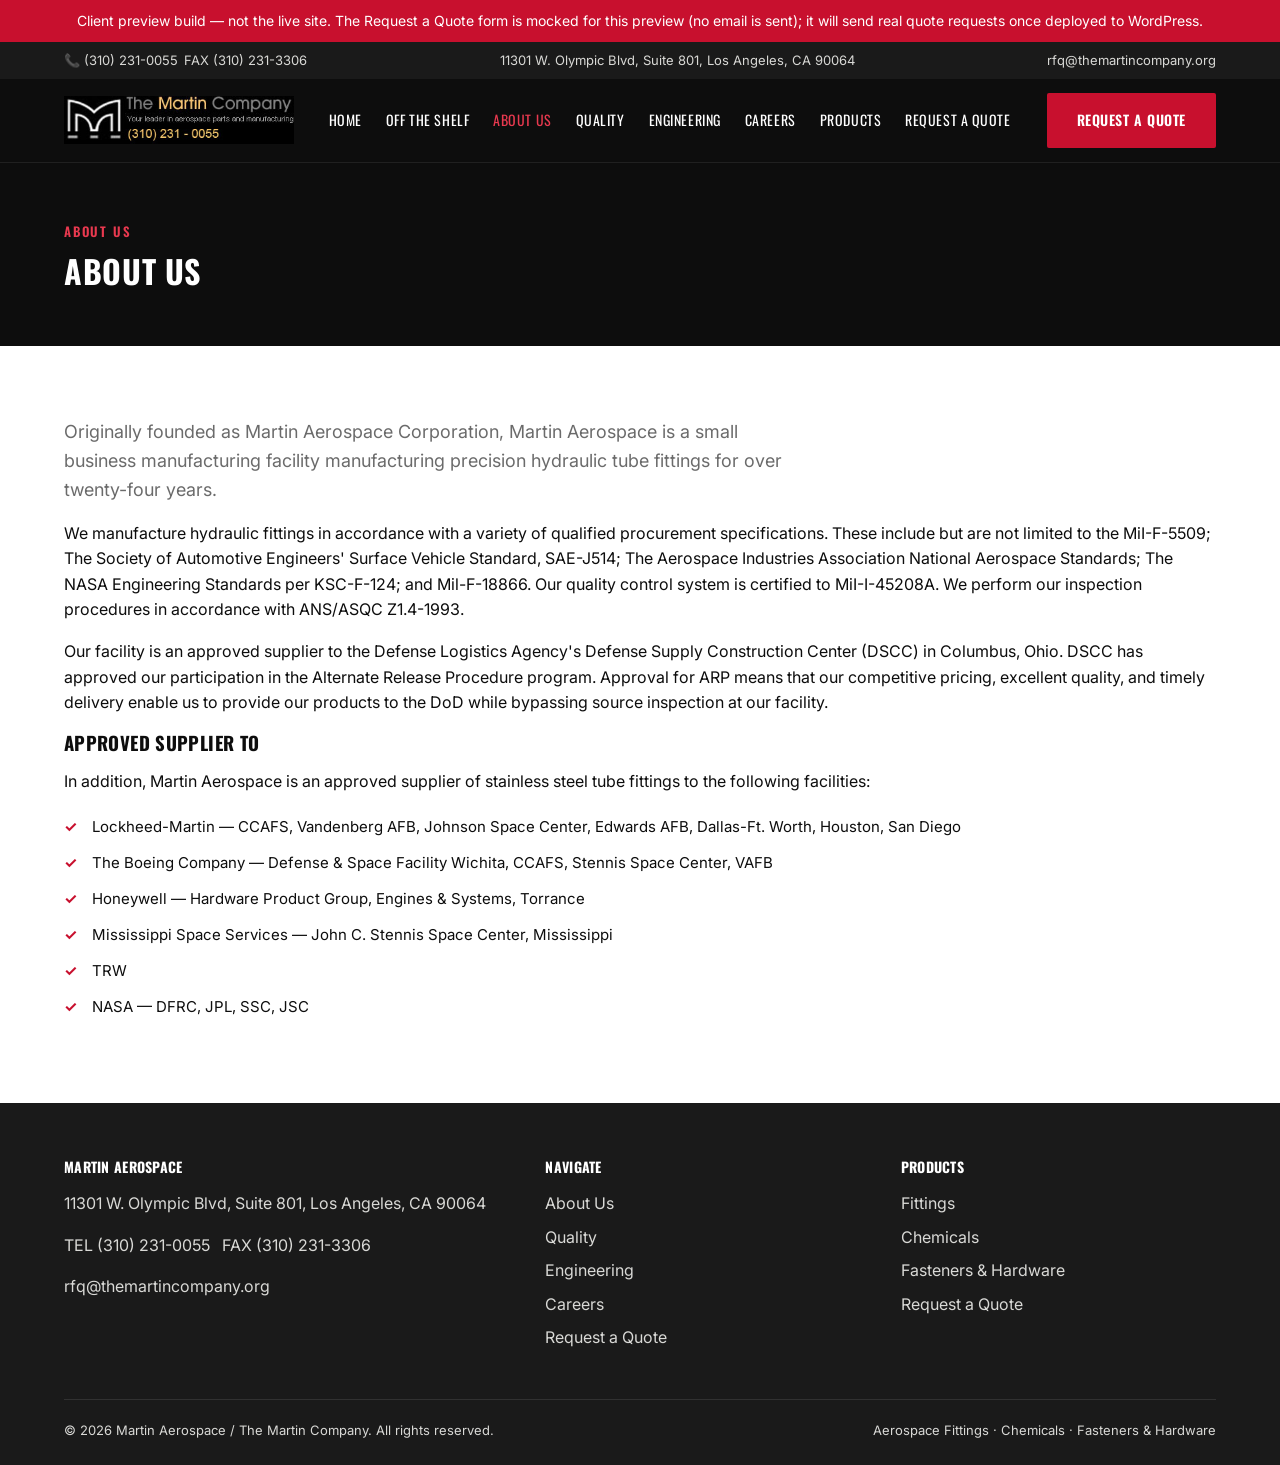
==== public/about-us/index.html @ 0a793f1f "Add static client-preview build for Vercel deployment" ====
<!DOCTYPE html>
<html lang="en-US">
<head>
<meta charset="UTF-8">
<meta name="viewport" content="width=device-width, initial-scale=1">
<title>About Us &#8211; Martin Aerospace</title>
<meta name='robots' content='max-image-preview:large' />
<link rel='dns-prefetch' href='//fonts.googleapis.com' />
<link rel="alternate" title="oEmbed (JSON)" type="application/json+oembed" href="/wp-json/oembed/1.0/embed?url=http%3A%2F%2Flocalhost%3A8000%2Fabout-us%2F" />
<link rel="alternate" title="oEmbed (XML)" type="text/xml+oembed" href="/wp-json/oembed/1.0/embed?url=http%3A%2F%2Flocalhost%3A8000%2Fabout-us%2F&#038;format=xml" />
<style id="wp-img-auto-sizes-contain-inline-css">
img:is([sizes=auto i],[sizes^="auto," i]){contain-intrinsic-size:3000px 1500px}
/*# sourceURL=wp-img-auto-sizes-contain-inline-css */
</style>
<style id="wp-emoji-styles-inline-css">

	img.wp-smiley, img.emoji {
		display: inline !important;
		border: none !important;
		box-shadow: none !important;
		height: 1em !important;
		width: 1em !important;
		margin: 0 0.07em !important;
		vertical-align: -0.1em !important;
		background: none !important;
		padding: 0 !important;
	}
/*# sourceURL=wp-emoji-styles-inline-css */
</style>
<style id="wp-block-library-inline-css">
:root{--wp-block-synced-color:#7a00df;--wp-block-synced-color--rgb:122,0,223;--wp-bound-block-color:var(--wp-block-synced-color);--wp-editor-canvas-background:#ddd;--wp-admin-theme-color:#007cba;--wp-admin-theme-color--rgb:0,124,186;--wp-admin-theme-color-darker-10:#006ba1;--wp-admin-theme-color-darker-10--rgb:0,107,160.5;--wp-admin-theme-color-darker-20:#005a87;--wp-admin-theme-color-darker-20--rgb:0,90,135;--wp-admin-border-width-focus:2px}@media (min-resolution:192dpi){:root{--wp-admin-border-width-focus:1.5px}}.wp-element-button{cursor:pointer}:root .has-very-light-gray-background-color{background-color:#eee}:root .has-very-dark-gray-background-color{background-color:#313131}:root .has-very-light-gray-color{color:#eee}:root .has-very-dark-gray-color{color:#313131}:root .has-vivid-green-cyan-to-vivid-cyan-blue-gradient-background{background:linear-gradient(135deg,#00d084,#0693e3)}:root .has-purple-crush-gradient-background{background:linear-gradient(135deg,#34e2e4,#4721fb 50%,#ab1dfe)}:root .has-hazy-dawn-gradient-background{background:linear-gradient(135deg,#faaca8,#dad0ec)}:root .has-subdued-olive-gradient-background{background:linear-gradient(135deg,#fafae1,#67a671)}:root .has-atomic-cream-gradient-background{background:linear-gradient(135deg,#fdd79a,#004a59)}:root .has-nightshade-gradient-background{background:linear-gradient(135deg,#330968,#31cdcf)}:root .has-midnight-gradient-background{background:linear-gradient(135deg,#020381,#2874fc)}:root{--wp--preset--font-size--normal:16px;--wp--preset--font-size--huge:42px}.has-regular-font-size{font-size:1em}.has-larger-font-size{font-size:2.625em}.has-normal-font-size{font-size:var(--wp--preset--font-size--normal)}.has-huge-font-size{font-size:var(--wp--preset--font-size--huge)}:root .has-text-align-center{text-align:center}:root .has-text-align-left{text-align:left}:root .has-text-align-right{text-align:right}.has-fit-text{white-space:nowrap!important}#end-resizable-editor-section{display:none}.aligncenter{clear:both}.items-justified-left{justify-content:flex-start}.items-justified-center{justify-content:center}.items-justified-right{justify-content:flex-end}.items-justified-space-between{justify-content:space-between}.screen-reader-text{word-wrap:normal!important;border:0;clip-path:inset(50%);height:1px;margin:-1px;overflow:hidden;padding:0;position:absolute;width:1px;word-break:normal!important}.screen-reader-text:focus{background-color:#ddd;clip-path:none;color:#444;display:block;font-size:1em;height:auto;left:5px;line-height:normal;padding:15px 23px 14px;text-decoration:none;top:5px;width:auto;z-index:100000}html :where(.has-border-color){border-style:solid}html :where([style^=border-color],[style*=";border-color"],[style*="; border-color"]){border-style:solid}html :where([style^=border-top-color],[style*=";border-top-color"],[style*="; border-top-color"]){border-top-style:solid}html :where([style^=border-right-color],[style*=";border-right-color"],[style*="; border-right-color"]){border-right-style:solid}html :where([style^=border-bottom-color],[style*=";border-bottom-color"],[style*="; border-bottom-color"]){border-bottom-style:solid}html :where([style^=border-left-color],[style*=";border-left-color"],[style*="; border-left-color"]){border-left-style:solid}html :where([style^=border-width],[style*=";border-width"],[style*="; border-width"]){border-style:solid}html :where([style^=border-top-width],[style*=";border-top-width"],[style*="; border-top-width"]){border-top-style:solid}html :where([style^=border-right-width],[style*=";border-right-width"],[style*="; border-right-width"]){border-right-style:solid}html :where([style^=border-bottom-width],[style*=";border-bottom-width"],[style*="; border-bottom-width"]){border-bottom-style:solid}html :where([style^=border-left-width],[style*=";border-left-width"],[style*="; border-left-width"]){border-left-style:solid}html :where(img[class*=wp-image-]){height:auto;max-width:100%}:where(figure){margin:0 0 1em}html :where(.is-position-sticky){--wp-admin--admin-bar--position-offset:var(--wp-admin--admin-bar--height,0px)}@media screen and (max-width:600px){html :where(.is-position-sticky){--wp-admin--admin-bar--position-offset:0px}}

/*# sourceURL=/wp-includes/css/dist/block-library/common.min.css */
</style>
<style id="classic-theme-styles-inline-css">
/*! This file is auto-generated */
.wp-block-button__link{color:#fff;background-color:#32373c;border-radius:9999px;box-shadow:none;text-decoration:none;padding:calc(.667em + 2px) calc(1.333em + 2px);font-size:1.125em}.wp-block-file__button{background:#32373c;color:#fff;text-decoration:none}
/*# sourceURL=/wp-includes/css/classic-themes.min.css */
</style>

<style id="global-styles-inline-css">
:root{--wp--preset--aspect-ratio--square: 1;--wp--preset--aspect-ratio--4-3: 4/3;--wp--preset--aspect-ratio--3-4: 3/4;--wp--preset--aspect-ratio--3-2: 3/2;--wp--preset--aspect-ratio--2-3: 2/3;--wp--preset--aspect-ratio--16-9: 16/9;--wp--preset--aspect-ratio--9-16: 9/16;--wp--preset--color--black: #000000;--wp--preset--color--cyan-bluish-gray: #abb8c3;--wp--preset--color--white: #ffffff;--wp--preset--color--pale-pink: #f78da7;--wp--preset--color--vivid-red: #cf2e2e;--wp--preset--color--luminous-vivid-orange: #ff6900;--wp--preset--color--luminous-vivid-amber: #fcb900;--wp--preset--color--light-green-cyan: #7bdcb5;--wp--preset--color--vivid-green-cyan: #00d084;--wp--preset--color--pale-cyan-blue: #8ed1fc;--wp--preset--color--vivid-cyan-blue: #0693e3;--wp--preset--color--vivid-purple: #9b51e0;--wp--preset--gradient--vivid-cyan-blue-to-vivid-purple: linear-gradient(135deg,rgb(6,147,227) 0%,rgb(155,81,224) 100%);--wp--preset--gradient--light-green-cyan-to-vivid-green-cyan: linear-gradient(135deg,rgb(122,220,180) 0%,rgb(0,208,130) 100%);--wp--preset--gradient--luminous-vivid-amber-to-luminous-vivid-orange: linear-gradient(135deg,rgb(252,185,0) 0%,rgb(255,105,0) 100%);--wp--preset--gradient--luminous-vivid-orange-to-vivid-red: linear-gradient(135deg,rgb(255,105,0) 0%,rgb(207,46,46) 100%);--wp--preset--gradient--very-light-gray-to-cyan-bluish-gray: linear-gradient(135deg,rgb(238,238,238) 0%,rgb(169,184,195) 100%);--wp--preset--gradient--cool-to-warm-spectrum: linear-gradient(135deg,rgb(74,234,220) 0%,rgb(151,120,209) 20%,rgb(207,42,186) 40%,rgb(238,44,130) 60%,rgb(251,105,98) 80%,rgb(254,248,76) 100%);--wp--preset--gradient--blush-light-purple: linear-gradient(135deg,rgb(255,206,236) 0%,rgb(152,150,240) 100%);--wp--preset--gradient--blush-bordeaux: linear-gradient(135deg,rgb(254,205,165) 0%,rgb(254,45,45) 50%,rgb(107,0,62) 100%);--wp--preset--gradient--luminous-dusk: linear-gradient(135deg,rgb(255,203,112) 0%,rgb(199,81,192) 50%,rgb(65,88,208) 100%);--wp--preset--gradient--pale-ocean: linear-gradient(135deg,rgb(255,245,203) 0%,rgb(182,227,212) 50%,rgb(51,167,181) 100%);--wp--preset--gradient--electric-grass: linear-gradient(135deg,rgb(202,248,128) 0%,rgb(113,206,126) 100%);--wp--preset--gradient--midnight: linear-gradient(135deg,rgb(2,3,129) 0%,rgb(40,116,252) 100%);--wp--preset--font-size--small: 13px;--wp--preset--font-size--medium: 20px;--wp--preset--font-size--large: 36px;--wp--preset--font-size--x-large: 42px;--wp--preset--spacing--20: 0.44rem;--wp--preset--spacing--30: 0.67rem;--wp--preset--spacing--40: 1rem;--wp--preset--spacing--50: 1.5rem;--wp--preset--spacing--60: 2.25rem;--wp--preset--spacing--70: 3.38rem;--wp--preset--spacing--80: 5.06rem;--wp--preset--shadow--natural: 6px 6px 9px rgba(0, 0, 0, 0.2);--wp--preset--shadow--deep: 12px 12px 50px rgba(0, 0, 0, 0.4);--wp--preset--shadow--sharp: 6px 6px 0px rgba(0, 0, 0, 0.2);--wp--preset--shadow--outlined: 6px 6px 0px -3px rgb(255, 255, 255), 6px 6px rgb(0, 0, 0);--wp--preset--shadow--crisp: 6px 6px 0px rgb(0, 0, 0);}.wp-block-button{--wp--preset--dimension--25: 25%;--wp--preset--dimension--50: 50%;--wp--preset--dimension--75: 75%;--wp--preset--dimension--100: 100%;}:where(body) { margin: 0; }:where(.is-layout-flex){gap: 0.5em;}:where(.is-layout-grid){gap: 0.5em;}body .is-layout-flex{display: flex;}.is-layout-flex{flex-wrap: wrap;align-items: center;}.is-layout-flex > :is(*, div){margin: 0;}body .is-layout-grid{display: grid;}.is-layout-grid > :is(*, div){margin: 0;}body{padding-top: 0px;padding-right: 0px;padding-bottom: 0px;padding-left: 0px;}:root :where(.wp-element-button, .wp-block-button__link){background-color: #32373c;border-width: 0;color: #fff;font-family: inherit;font-size: inherit;font-style: inherit;font-weight: inherit;letter-spacing: inherit;line-height: inherit;padding-top: calc(0.667em + 2px);padding-right: calc(1.333em + 2px);padding-bottom: calc(0.667em + 2px);padding-left: calc(1.333em + 2px);text-decoration: none;text-transform: inherit;}.has-black-color{color: var(--wp--preset--color--black) !important;}.has-cyan-bluish-gray-color{color: var(--wp--preset--color--cyan-bluish-gray) !important;}.has-white-color{color: var(--wp--preset--color--white) !important;}.has-pale-pink-color{color: var(--wp--preset--color--pale-pink) !important;}.has-vivid-red-color{color: var(--wp--preset--color--vivid-red) !important;}.has-luminous-vivid-orange-color{color: var(--wp--preset--color--luminous-vivid-orange) !important;}.has-luminous-vivid-amber-color{color: var(--wp--preset--color--luminous-vivid-amber) !important;}.has-light-green-cyan-color{color: var(--wp--preset--color--light-green-cyan) !important;}.has-vivid-green-cyan-color{color: var(--wp--preset--color--vivid-green-cyan) !important;}.has-pale-cyan-blue-color{color: var(--wp--preset--color--pale-cyan-blue) !important;}.has-vivid-cyan-blue-color{color: var(--wp--preset--color--vivid-cyan-blue) !important;}.has-vivid-purple-color{color: var(--wp--preset--color--vivid-purple) !important;}.has-black-background-color{background-color: var(--wp--preset--color--black) !important;}.has-cyan-bluish-gray-background-color{background-color: var(--wp--preset--color--cyan-bluish-gray) !important;}.has-white-background-color{background-color: var(--wp--preset--color--white) !important;}.has-pale-pink-background-color{background-color: var(--wp--preset--color--pale-pink) !important;}.has-vivid-red-background-color{background-color: var(--wp--preset--color--vivid-red) !important;}.has-luminous-vivid-orange-background-color{background-color: var(--wp--preset--color--luminous-vivid-orange) !important;}.has-luminous-vivid-amber-background-color{background-color: var(--wp--preset--color--luminous-vivid-amber) !important;}.has-light-green-cyan-background-color{background-color: var(--wp--preset--color--light-green-cyan) !important;}.has-vivid-green-cyan-background-color{background-color: var(--wp--preset--color--vivid-green-cyan) !important;}.has-pale-cyan-blue-background-color{background-color: var(--wp--preset--color--pale-cyan-blue) !important;}.has-vivid-cyan-blue-background-color{background-color: var(--wp--preset--color--vivid-cyan-blue) !important;}.has-vivid-purple-background-color{background-color: var(--wp--preset--color--vivid-purple) !important;}.has-black-border-color{border-color: var(--wp--preset--color--black) !important;}.has-cyan-bluish-gray-border-color{border-color: var(--wp--preset--color--cyan-bluish-gray) !important;}.has-white-border-color{border-color: var(--wp--preset--color--white) !important;}.has-pale-pink-border-color{border-color: var(--wp--preset--color--pale-pink) !important;}.has-vivid-red-border-color{border-color: var(--wp--preset--color--vivid-red) !important;}.has-luminous-vivid-orange-border-color{border-color: var(--wp--preset--color--luminous-vivid-orange) !important;}.has-luminous-vivid-amber-border-color{border-color: var(--wp--preset--color--luminous-vivid-amber) !important;}.has-light-green-cyan-border-color{border-color: var(--wp--preset--color--light-green-cyan) !important;}.has-vivid-green-cyan-border-color{border-color: var(--wp--preset--color--vivid-green-cyan) !important;}.has-pale-cyan-blue-border-color{border-color: var(--wp--preset--color--pale-cyan-blue) !important;}.has-vivid-cyan-blue-border-color{border-color: var(--wp--preset--color--vivid-cyan-blue) !important;}.has-vivid-purple-border-color{border-color: var(--wp--preset--color--vivid-purple) !important;}.has-vivid-cyan-blue-to-vivid-purple-gradient-background{background: var(--wp--preset--gradient--vivid-cyan-blue-to-vivid-purple) !important;}.has-light-green-cyan-to-vivid-green-cyan-gradient-background{background: var(--wp--preset--gradient--light-green-cyan-to-vivid-green-cyan) !important;}.has-luminous-vivid-amber-to-luminous-vivid-orange-gradient-background{background: var(--wp--preset--gradient--luminous-vivid-amber-to-luminous-vivid-orange) !important;}.has-luminous-vivid-orange-to-vivid-red-gradient-background{background: var(--wp--preset--gradient--luminous-vivid-orange-to-vivid-red) !important;}.has-very-light-gray-to-cyan-bluish-gray-gradient-background{background: var(--wp--preset--gradient--very-light-gray-to-cyan-bluish-gray) !important;}.has-cool-to-warm-spectrum-gradient-background{background: var(--wp--preset--gradient--cool-to-warm-spectrum) !important;}.has-blush-light-purple-gradient-background{background: var(--wp--preset--gradient--blush-light-purple) !important;}.has-blush-bordeaux-gradient-background{background: var(--wp--preset--gradient--blush-bordeaux) !important;}.has-luminous-dusk-gradient-background{background: var(--wp--preset--gradient--luminous-dusk) !important;}.has-pale-ocean-gradient-background{background: var(--wp--preset--gradient--pale-ocean) !important;}.has-electric-grass-gradient-background{background: var(--wp--preset--gradient--electric-grass) !important;}.has-midnight-gradient-background{background: var(--wp--preset--gradient--midnight) !important;}.has-small-font-size{font-size: var(--wp--preset--font-size--small) !important;}.has-medium-font-size{font-size: var(--wp--preset--font-size--medium) !important;}.has-large-font-size{font-size: var(--wp--preset--font-size--large) !important;}.has-x-large-font-size{font-size: var(--wp--preset--font-size--x-large) !important;}
/*# sourceURL=global-styles-inline-css */
</style>

<link rel='stylesheet' id='martin-google-fonts-css' href='https://fonts.googleapis.com/css2?family=Oswald:wght@400;500;600;700&#038;family=Inter:wght@400;500;600;700&#038;display=swap' media='all' />
<link rel='stylesheet' id='martin-style-css' href='/wp-content/themes/martin-aerospace/style.css?ver=1.0.0' media='all' />
<link rel="https://api.w.org/" href="/wp-json/" /><link rel="alternate" title="JSON" type="application/json" href="/wp-json/wp/v2/pages/6" /><link rel="EditURI" type="application/rsd+xml" title="RSD" href="/xmlrpc.php?rsd" />
<meta name="generator" content="WordPress 7.1.4" />
<link rel="canonical" href="/about-us/" />
<link rel='shortlink' href='/?p=6' />
</head>
<body class="wp-singular page-template-default page page-id-6 wp-theme-martin-aerospace">
<div style="background:#C8102E;color:#fff;text-align:center;padding:10px 16px;font-family:Inter,sans-serif;font-size:14px;position:relative;z-index:1000;">
  Client preview build &mdash; not the live site. The Request a Quote form is mocked for this preview (no email is sent); it will send real quote requests once deployed to WordPress.
</div>


<div class="utility-bar">
	<div class="container">
		<div class="utility-bar__item">
			<span>📞 <a href="tel:3102310055">(310) 231-0055</a></span>
			<span>FAX (310) 231-3306</span>
		</div>
		<div class="utility-bar__item">
			<span>11301 W. Olympic Blvd, Suite 801, Los Angeles, CA 90064</span>
		</div>
		<div class="utility-bar__item">
			<a href="mailto:rfq@themartincompany.org">rfq@themartincompany.org</a>
		</div>
	</div>
</div>

<header class="site-header">
	<div class="container">
		<a class="site-logo" href="/">
							<img src="/wp-content/themes/martin-aerospace/assets/images/logo.jpg" alt="Martin Aerospace">
					</a>

		<button class="nav-toggle" id="martin-nav-toggle" aria-expanded="false" aria-controls="martin-primary-nav">Menu</button>

		<nav class="primary-nav" id="martin-primary-nav">
			<ul id="menu-primary-menu" class=""><li id="menu-item-14" class="menu-item menu-item-type-post_type menu-item-object-page menu-item-home menu-item-14"><a href="/">Home</a></li>
<li id="menu-item-15" class="menu-item menu-item-type-post_type menu-item-object-page menu-item-15"><a href="/off-the-shelf/">Off the Shelf</a></li>
<li id="menu-item-16" class="menu-item menu-item-type-post_type menu-item-object-page current-menu-item page_item page-item-6 current_page_item menu-item-16"><a href="/about-us/" aria-current="page">About Us</a></li>
<li id="menu-item-17" class="menu-item menu-item-type-post_type menu-item-object-page menu-item-17"><a href="/quality/">Quality</a></li>
<li id="menu-item-18" class="menu-item menu-item-type-post_type menu-item-object-page menu-item-18"><a href="/engineering/">Engineering</a></li>
<li id="menu-item-19" class="menu-item menu-item-type-post_type menu-item-object-page menu-item-19"><a href="/careers/">Careers</a></li>
<li id="menu-item-20" class="menu-item menu-item-type-custom menu-item-object-custom menu-item-has-children menu-item-20"><a href="#">Products</a>
<ul class="sub-menu">
	<li id="menu-item-21" class="menu-item menu-item-type-post_type menu-item-object-page menu-item-21"><a href="/fittings/">Fittings</a></li>
	<li id="menu-item-22" class="menu-item menu-item-type-post_type menu-item-object-page menu-item-22"><a href="/chemicals/">Chemicals</a></li>
	<li id="menu-item-23" class="menu-item menu-item-type-post_type menu-item-object-page menu-item-23"><a href="/fasteners-hardware/">Fasteners &#038; Hardware</a></li>
</ul>
</li>
<li id="menu-item-24" class="menu-item menu-item-type-post_type menu-item-object-page menu-item-24"><a href="/request-a-quote/">Request a Quote</a></li>
</ul>			<a class="btn btn--primary nav-cta" href="/request-a-quote/">Request a Quote</a>
		</nav>
	</div>
</header>
<div class="page-header">
	<div class="container">
		<span class="eyebrow" style="color:var(--color-red-light);">About Us</span>
		<h1>About Us</h1>
	</div>
</div>

<section class="section">
	<div class="container">
		<p class="lead">Originally founded as Martin Aerospace Corporation, Martin Aerospace is a small business manufacturing facility manufacturing precision hydraulic tube fittings for over twenty-four years.</p>

		<p>We manufacture hydraulic fittings in accordance with a variety of qualified procurement specifications. These include but are not limited to the MiI-F-5509; The Society of Automotive Engineers' Surface Vehicle Standard, SAE-J514; The Aerospace Industries Association National Aerospace Standards; The NASA Engineering Standards per KSC-F-124; and Mil-F-18866. Our quality control system is certified to MiI-I-45208A. We perform our inspection procedures in accordance with ANS/ASQC Z1.4-1993.</p>

		<p>Our facility is an approved supplier to the Defense Logistics Agency's Defense Supply Construction Center (DSCC) in Columbus, Ohio. DSCC has approved our participation in the Alternate Release Procedure program. Approval for ARP means that our competitive pricing, excellent quality, and timely delivery enable us to provide our products to the DoD while bypassing source inspection at our facility.</p>

		<h3>Approved Supplier To</h3>
		<p>In addition, Martin Aerospace is an approved supplier of stainless steel tube fittings to the following facilities:</p>
		<ul class="checklist">
							<li>Lockheed-Martin — CCAFS, Vandenberg AFB, Johnson Space Center, Edwards AFB, Dallas-Ft. Worth, Houston, San Diego</li>
							<li>The Boeing Company — Defense &amp; Space Facility Wichita, CCAFS, Stennis Space Center, VAFB</li>
							<li>Honeywell — Hardware Product Group, Engines &amp; Systems, Torrance</li>
							<li>Mississippi Space Services — John C. Stennis Space Center, Mississippi</li>
							<li>TRW</li>
							<li>NASA — DFRC, JPL, SSC, JSC</li>
					</ul>
	</div>
</section>
<footer class="site-footer">
	<div class="container">
		<div class="footer-grid">
			<div>
				<h4>Martin Aerospace</h4>
				<p>11301 W. Olympic Blvd, Suite 801, Los Angeles, CA 90064</p>
				<p>TEL (310) 231-0055 &nbsp; FAX (310) 231-3306</p>
				<p><a href="mailto:rfq@themartincompany.org">rfq@themartincompany.org</a></p>
			</div>
			<div>
				<h4>Navigate</h4>
				<ul id="menu-footer-menu" class="footer-nav"><li id="menu-item-25" class="menu-item menu-item-type-post_type menu-item-object-page current-menu-item page_item page-item-6 current_page_item menu-item-25"><a href="/about-us/" aria-current="page">About Us</a></li>
<li id="menu-item-26" class="menu-item menu-item-type-post_type menu-item-object-page menu-item-26"><a href="/quality/">Quality</a></li>
<li id="menu-item-27" class="menu-item menu-item-type-post_type menu-item-object-page menu-item-27"><a href="/engineering/">Engineering</a></li>
<li id="menu-item-28" class="menu-item menu-item-type-post_type menu-item-object-page menu-item-28"><a href="/careers/">Careers</a></li>
<li id="menu-item-29" class="menu-item menu-item-type-post_type menu-item-object-page menu-item-29"><a href="/request-a-quote/">Request a Quote</a></li>
</ul>			</div>
			<div>
				<h4>Products</h4>
				<ul class="footer-nav">
					<li><a href="/fittings/">Fittings</a></li>
					<li><a href="/chemicals/">Chemicals</a></li>
					<li><a href="/fasteners-hardware/">Fasteners &amp; Hardware</a></li>
					<li><a href="/request-a-quote/">Request a Quote</a></li>
				</ul>
			</div>
		</div>
		<div class="footer-bottom">
			<span>&copy; 2026 Martin Aerospace / The Martin Company. All rights reserved.</span>
			<span>Aerospace Fittings · Chemicals · Fasteners &amp; Hardware</span>
		</div>
	</div>
</footer>

<script type="speculationrules">
{"prefetch":[{"source":"document","where":{"and":[{"href_matches":"/*"},{"not":{"href_matches":["/wp-*.php","/wp-admin/*","/wp-content/uploads/*","/wp-content/*","/wp-content/plugins/*","/wp-content/themes/martin-aerospace/*","/*\\?(.+)"]}},{"not":{"selector_matches":"a[rel~=\"nofollow\"]"}},{"not":{"selector_matches":".no-prefetch, .no-prefetch a"}}]},"eagerness":"conservative"}]}
</script>
<script id="martin-main-js" src="/wp-content/themes/martin-aerospace/assets/js/main.js?ver=1.0.0"></script>
<script id="wp-emoji-settings" type="application/json">
{"baseUrl":"https://s.w.org/images/core/emoji/17.0.2/72x72/","ext":".png","svgUrl":"https://s.w.org/images/core/emoji/17.0.2/svg/","svgExt":".svg","source":{"concatemoji":"/wp-includes/js/wp-emoji-release.min.js?ver=7.1.4"}}
</script>
<script type="module">
/*! This file is auto-generated */
var e="script#wp-emoji-settings",t=document.querySelector(e);if(!(t instanceof HTMLScriptElement))throw new Error("Element missing: "+e);const r=JSON.parse(t.text),s=(window._wpemojiSettings=r,"wpEmojiSettingsSupports"),o=["flag","emoji"];function i(e){try{var t={supportTests:e,timestamp:(new Date).valueOf()};sessionStorage.setItem(s,JSON.stringify(t))}catch(e){}}function c(e,t,n){e.clearRect(0,0,e.canvas.width,e.canvas.height),e.fillText(t,0,0);t=new Uint32Array(e.getImageData(0,0,e.canvas.width,e.canvas.height).data);e.clearRect(0,0,e.canvas.width,e.canvas.height),e.fillText(n,0,0);const r=new Uint32Array(e.getImageData(0,0,e.canvas.width,e.canvas.height).data);return t.every((e,t)=>e===r[t])}function p(e,t){e.clearRect(0,0,e.canvas.width,e.canvas.height),e.fillText(t,0,0);var n=e.getImageData(16,16,1,1);for(let e=0;e<n.data.length;e++)if(0!==n.data[e])return!1;return!0}function u(e,t,n,r){switch(t){case"flag":return n(e,"\ud83c\udff3\ufe0f\u200d\u26a7\ufe0f","\ud83c\udff3\ufe0f\u200b\u26a7\ufe0f")?!1:!n(e,"\ud83c\udde8\ud83c\uddf6","\ud83c\udde8\u200b\ud83c\uddf6")&&!n(e,"\ud83c\udff4\udb40\udc67\udb40\udc62\udb40\udc65\udb40\udc6e\udb40\udc67\udb40\udc7f","\ud83c\udff4\u200b\udb40\udc67\u200b\udb40\udc62\u200b\udb40\udc65\u200b\udb40\udc6e\u200b\udb40\udc67\u200b\udb40\udc7f");case"emoji":return!r(e,"\ud83e\u1fac8")}return!1}function f(e,t,n,r){let a;const s=(a="undefined"!=typeof WorkerGlobalScope&&self instanceof WorkerGlobalScope?new OffscreenCanvas(300,150):document.createElement("canvas")).getContext("2d",{willReadFrequently:!0}),o=(s.textBaseline="top",s.font="600 32px Arial",{});return e.forEach(e=>{o[e]=t(s,e,n,r)}),o}function a(e){var t=document.createElement("script");t.src=e,t.defer=!0,document.head.appendChild(t)}r.supports={everything:!0,everythingExceptFlag:!0},new Promise(t=>{let n=function(){try{var e=JSON.parse(sessionStorage.getItem(s));if("object"==typeof e&&"number"==typeof e.timestamp&&(new Date).valueOf()<e.timestamp+604800&&"object"==typeof e.supportTests)return e.supportTests}catch(e){}return null}();if(!n){if("undefined"!=typeof Worker&&"undefined"!=typeof OffscreenCanvas&&"undefined"!=typeof URL&&URL.createObjectURL&&"undefined"!=typeof Blob)try{var e="postMessage("+f.toString()+"("+[JSON.stringify(o),u.toString(),c.toString(),p.toString()].join(",")+"));",r=new Blob([e],{type:"text/javascript"});const a=new Worker(URL.createObjectURL(r),{name:"wpTestEmojiSupports"});return void(a.onmessage=e=>{i(n=e.data),a.terminate(),t(n)})}catch(e){}i(n=f(o,u,c,p))}t(n)}).then(e=>{for(const n in e)r.supports[n]=e[n],r.supports.everything=r.supports.everything&&r.supports[n],"flag"!==n&&(r.supports.everythingExceptFlag=r.supports.everythingExceptFlag&&r.supports[n]);var t;r.supports.everythingExceptFlag=r.supports.everythingExceptFlag&&!r.supports.flag,r.supports.everything||((t=r.source||{}).concatemoji?a(t.concatemoji):t.wpemoji&&t.twemoji&&(a(t.twemoji),a(t.wpemoji)))});
//# sourceURL=/wp-includes/js/wp-emoji-loader.min.js
</script>

<script>
(function () {
  var form = document.querySelector('.rfq-layout form');
  if (!form) return;
  form.addEventListener('submit', function (e) {
    e.preventDefault();
    var existing = document.querySelector('.form-notice');
    if (existing) existing.remove();
    var notice = document.createElement('div');
    notice.className = 'form-notice form-notice--success';
    notice.textContent = 'Preview only: in the live site this sends a real quote request. Thank you - this is just a demo of the submission flow.';
    form.parentNode.insertBefore(notice, form);
    form.style.display = 'none';
  });
})();
</script>
</body>
</html>
---- wp-content/themes/martin-aerospace/style.css ----
/*
Theme Name: Martin Aerospace
Theme URI: https://github.com/QaziMaaz2003/martin
Author: Martin Aerospace
Description: Custom classic theme for Martin Aerospace — RFQ-based aerospace fittings, chemicals, and fastener distributor. Red/black/white palette.
Version: 1.0.0
Requires at least: 6.4
Requires PHP: 8.0
Text Domain: martin-aerospace
*/

:root {
  --color-red: #C8102E;
  --color-red-dark: #8C0A1F;
  --color-red-light: #E8394F;
  --color-black: #0D0D0D;
  --color-charcoal: #1A1A1A;
  --color-white: #FFFFFF;
  --color-offwhite: #F5F5F3;
  --color-grey: #6B6B6B;
  --color-grey-light: #D9D9D6;
  --font-heading: 'Oswald', sans-serif;
  --font-body: 'Inter', sans-serif;
  --container-max: 1200px;
}

/* ---------- Reset / base ---------- */
*, *::before, *::after { box-sizing: border-box; }
html { scroll-behavior: smooth; }
body {
  margin: 0;
  font-family: var(--font-body);
  color: var(--color-black);
  background: var(--color-white);
  line-height: 1.6;
  -webkit-font-smoothing: antialiased;
}
img { max-width: 100%; display: block; }
a { color: var(--color-red); text-decoration: none; }
a:hover { color: var(--color-red-dark); }
ul { margin: 0; padding: 0; }
h1, h2, h3, h4 {
  font-family: var(--font-heading);
  text-transform: uppercase;
  letter-spacing: 0.02em;
  line-height: 1.15;
  margin: 0 0 16px;
  color: var(--color-black);
}
p { margin: 0 0 16px; }

.container {
  max-width: var(--container-max);
  margin: 0 auto;
  padding: 0 24px;
}
.section { padding: 72px 0; }
.section--tight { padding: 48px 0; }
.section--dark {
  background: var(--color-black);
  color: var(--color-white);
}
.section--dark h1, .section--dark h2, .section--dark h3, .section--dark h4 {
  color: var(--color-white);
}
.section--offwhite { background: var(--color-offwhite); }

.eyebrow {
  display: inline-block;
  font-family: var(--font-heading);
  font-size: 13px;
  font-weight: 600;
  letter-spacing: 0.14em;
  text-transform: uppercase;
  color: var(--color-red);
  margin-bottom: 12px;
}
.section--dark .eyebrow { color: var(--color-red-light); }

.lead { font-size: 18px; color: var(--color-grey); max-width: 720px; }
.section--dark .lead { color: var(--color-grey-light); }

/* ---------- Buttons ---------- */
.btn {
  display: inline-block;
  font-family: var(--font-heading);
  font-weight: 600;
  letter-spacing: 0.06em;
  text-transform: uppercase;
  font-size: 14px;
  padding: 14px 28px;
  border-radius: 2px;
  border: 2px solid transparent;
  transition: background 0.15s ease, color 0.15s ease, border-color 0.15s ease;
  cursor: pointer;
}
.btn--primary {
  background: var(--color-red);
  color: var(--color-white);
}
.btn--primary:hover { background: var(--color-red-dark); color: var(--color-white); }
.btn--outline {
  background: transparent;
  border-color: var(--color-white);
  color: var(--color-white);
}
.btn--outline:hover { background: var(--color-white); color: var(--color-black); }
.btn--outline-dark {
  background: transparent;
  border-color: var(--color-black);
  color: var(--color-black);
}
.btn--outline-dark:hover { background: var(--color-black); color: var(--color-white); }

/* ---------- Utility bar ---------- */
.utility-bar {
  background: var(--color-charcoal);
  color: var(--color-grey-light);
  font-size: 13px;
}
.utility-bar .container {
  display: flex;
  flex-wrap: wrap;
  gap: 16px;
  justify-content: space-between;
  padding-top: 8px;
  padding-bottom: 8px;
}
.utility-bar a { color: var(--color-grey-light); }
.utility-bar a:hover { color: var(--color-red-light); }
.utility-bar__item { display: flex; align-items: center; gap: 6px; }

/* ---------- Header / nav ---------- */
.site-header {
  background: var(--color-black);
  position: sticky;
  top: 0;
  z-index: 100;
  border-bottom: 1px solid rgba(255,255,255,0.08);
}
.site-header .container {
  display: flex;
  align-items: center;
  justify-content: space-between;
  gap: 24px;
  padding-top: 14px;
  padding-bottom: 14px;
}
.site-logo { display: flex; align-items: center; gap: 10px; }
.site-logo img { height: 48px; width: auto; }
.site-logo__text {
  font-family: var(--font-heading);
  color: var(--color-white);
  font-size: 18px;
  letter-spacing: 0.04em;
  text-transform: uppercase;
}
.site-logo__text span { color: var(--color-red); }

.primary-nav { display: flex; align-items: center; gap: 28px; }
.primary-nav ul { display: flex; align-items: center; gap: 24px; list-style: none; }
.primary-nav a {
  color: var(--color-white);
  font-family: var(--font-heading);
  font-size: 14px;
  letter-spacing: 0.04em;
  text-transform: uppercase;
}
.primary-nav a:hover, .primary-nav .current-menu-item > a { color: var(--color-red-light); }
.primary-nav .menu-item-has-children { position: relative; }
.primary-nav .sub-menu {
  display: none;
  position: absolute;
  top: 100%;
  left: 0;
  background: var(--color-charcoal);
  list-style: none;
  min-width: 220px;
  padding: 8px 0;
  border-top: 2px solid var(--color-red);
  flex-direction: column;
  gap: 0;
}
.primary-nav .menu-item-has-children:hover .sub-menu,
.primary-nav .menu-item-has-children.is-open .sub-menu { display: flex; }
.primary-nav .sub-menu a { display: block; padding: 10px 18px; white-space: nowrap; }
.nav-cta { margin-left: 8px; }

.nav-toggle {
  display: none;
  background: none;
  border: 1px solid var(--color-white);
  color: var(--color-white);
  padding: 8px 12px;
  font-family: var(--font-heading);
  text-transform: uppercase;
  letter-spacing: 0.06em;
  font-size: 13px;
}

/* ---------- Hero ---------- */
.hero {
  position: relative;
  background: linear-gradient(135deg, var(--color-black) 0%, var(--color-charcoal) 55%, var(--color-red-dark) 150%);
  color: var(--color-white);
  padding: 96px 0 72px;
}
.hero__content { max-width: 680px; }
.hero h1 { font-size: 44px; margin-bottom: 20px; color: var(--color-white); }
.hero__actions { display: flex; gap: 16px; margin-top: 28px; flex-wrap: wrap; }
.hero__stats {
  display: grid;
  grid-template-columns: repeat(4, 1fr);
  gap: 24px;
  margin-top: 56px;
  padding-top: 32px;
  border-top: 1px solid rgba(255,255,255,0.15);
}
.stat__num {
  font-family: var(--font-heading);
  font-size: 36px;
  color: var(--color-red-light);
  display: block;
}
.stat__label {
  font-size: 13px;
  text-transform: uppercase;
  letter-spacing: 0.06em;
  color: var(--color-grey-light);
}

/* ---------- Product cards ---------- */
.card-grid {
  display: grid;
  grid-template-columns: repeat(3, 1fr);
  gap: 28px;
  margin-top: 40px;
}
.product-card {
  background: var(--color-white);
  border: 1px solid var(--color-grey-light);
  overflow: hidden;
  transition: box-shadow 0.15s ease, transform 0.15s ease;
  display: flex;
  flex-direction: column;
}
.product-card:hover { box-shadow: 0 12px 28px rgba(0,0,0,0.12); transform: translateY(-2px); }
.product-card__img { height: 180px; overflow: hidden; background: var(--color-offwhite); }
.product-card__img img { width: 100%; height: 100%; object-fit: cover; }
.product-card__body { padding: 24px; flex: 1; display: flex; flex-direction: column; }
.product-card__body h3 { font-size: 18px; margin-bottom: 10px; }
.product-card__body p { color: var(--color-grey); font-size: 15px; flex: 1; }
.product-card__link {
  font-family: var(--font-heading);
  font-size: 13px;
  letter-spacing: 0.06em;
  text-transform: uppercase;
  color: var(--color-red);
  margin-top: 12px;
}
.product-card__link::after { content: " →"; }

/* ---------- Image band ---------- */
.image-band {
  position: relative;
  min-height: 320px;
  background: var(--color-black);
  display: flex;
  align-items: center;
  overflow: hidden;
}
.image-band img {
  position: absolute;
  inset: 0;
  width: 100%;
  height: 100%;
  object-fit: cover;
  opacity: 0.55;
}
.image-band__stat {
  position: relative;
  z-index: 1;
  color: var(--color-white);
  padding: 48px 0;
}
.image-band__stat .stat__num { font-size: 48px; }

/* ---------- About split ---------- */
.split {
  display: grid;
  grid-template-columns: 1fr 1fr;
  gap: 56px;
  align-items: start;
}
.checklist { list-style: none; margin-top: 20px; }
.checklist li {
  position: relative;
  padding-left: 28px;
  margin-bottom: 12px;
  font-size: 15px;
}
.checklist li::before {
  content: "✓";
  position: absolute;
  left: 0;
  color: var(--color-red);
  font-weight: 700;
}

/* ---------- Feature / why-us grid ---------- */
.feature-grid {
  display: grid;
  grid-template-columns: repeat(3, 1fr);
  gap: 32px;
  margin-top: 40px;
}
.feature-item { border-top: 3px solid var(--color-red); padding-top: 16px; }
.feature-item h4 { font-size: 16px; margin-bottom: 8px; }
.feature-item p { color: var(--color-grey); font-size: 14px; margin: 0; }

/* ---------- Industries ---------- */
.tag-grid { display: flex; flex-wrap: wrap; gap: 12px; margin-top: 24px; }
.tag-chip {
  background: var(--color-offwhite);
  border: 1px solid var(--color-grey-light);
  padding: 10px 18px;
  font-family: var(--font-heading);
  font-size: 13px;
  text-transform: uppercase;
  letter-spacing: 0.04em;
  color: var(--color-black);
}

/* ---------- Process steps ---------- */
.process-grid {
  display: grid;
  grid-template-columns: repeat(4, 1fr);
  gap: 28px;
  margin-top: 40px;
}
.process-step__num {
  font-family: var(--font-heading);
  font-size: 32px;
  color: var(--color-red);
  display: block;
  margin-bottom: 8px;
}
.process-step h4 { font-size: 15px; margin-bottom: 6px; }
.process-step p { color: var(--color-grey); font-size: 14px; margin: 0; }

/* ---------- Quality badges / stats ---------- */
.badge-row { display: flex; flex-wrap: wrap; gap: 12px; margin: 24px 0; }
.badge {
  border: 1px solid var(--color-red-light);
  color: var(--color-red-light);
  padding: 8px 14px;
  font-family: var(--font-heading);
  font-size: 12px;
  letter-spacing: 0.05em;
  text-transform: uppercase;
}
.stat-row { display: grid; grid-template-columns: repeat(4, 1fr); gap: 24px; margin-top: 24px; }

/* ---------- Trust-signal band ---------- */
.trust-list { display: flex; flex-wrap: wrap; gap: 10px; margin-top: 20px; }
.trust-chip {
  background: rgba(255,255,255,0.06);
  border: 1px solid rgba(255,255,255,0.18);
  padding: 8px 16px;
  font-size: 14px;
  color: var(--color-white);
}

/* ---------- Careers band ---------- */
.careers-band { background: var(--color-red); color: var(--color-white); }
.careers-band h2, .careers-band p { color: var(--color-white); }
.careers-band .btn--outline { border-color: var(--color-white); }

/* ---------- Catalog tables ---------- */
.table-scroll { overflow-x: auto; margin-top: 24px; -webkit-overflow-scrolling: touch; }
table.data-table {
  width: 100%;
  min-width: 640px;
  border-collapse: collapse;
  font-size: 14px;
}
table.data-table th, table.data-table td {
  border: 1px solid var(--color-grey-light);
  padding: 8px 10px;
  text-align: left;
}
table.data-table th {
  background: var(--color-black);
  color: var(--color-white);
  font-family: var(--font-heading);
  text-transform: uppercase;
  font-size: 12px;
  letter-spacing: 0.04em;
}
table.data-table tr:nth-child(even) td { background: var(--color-offwhite); }

.category-grid {
  display: grid;
  grid-template-columns: repeat(3, 1fr);
  gap: 28px;
  margin-top: 32px;
}
.category-card {
  border: 1px solid var(--color-grey-light);
  padding: 20px;
}
.category-card h3 {
  font-size: 15px;
  margin-bottom: 10px;
  color: var(--color-red);
}
.category-card ul { list-style: none; }
.category-card li {
  font-size: 14px;
  padding: 4px 0;
  border-bottom: 1px solid var(--color-grey-light);
}
.category-card li:last-child { border-bottom: none; }

.manufacturer-grid {
  display: grid;
  grid-template-columns: repeat(4, 1fr);
  gap: 8px 24px;
  margin-top: 24px;
  column-count: 4;
}
.manufacturer-grid li {
  font-size: 14px;
  padding: 6px 0;
  border-bottom: 1px solid var(--color-grey-light);
  list-style: none;
}

/* ---------- Page header (inner pages) ---------- */
.page-header {
  background: var(--color-black);
  color: var(--color-white);
  padding: 56px 0;
}
.page-header h1 { margin: 0; color: var(--color-white); }

/* ---------- RFQ form ---------- */
.rfq-layout { display: grid; grid-template-columns: 1fr 1.2fr; gap: 56px; }
.contact-block dt {
  font-family: var(--font-heading);
  font-size: 12px;
  text-transform: uppercase;
  letter-spacing: 0.05em;
  color: var(--color-grey);
  margin-top: 20px;
}
.contact-block dd { margin: 4px 0 0; font-size: 16px; }
.form-field { margin-bottom: 20px; }
.form-field label {
  display: block;
  font-family: var(--font-heading);
  font-size: 13px;
  text-transform: uppercase;
  letter-spacing: 0.04em;
  margin-bottom: 6px;
}
.form-field input, .form-field textarea {
  width: 100%;
  padding: 12px 14px;
  border: 1px solid var(--color-grey-light);
  font-family: var(--font-body);
  font-size: 15px;
}
.form-field input:focus, .form-field textarea:focus {
  outline: none;
  border-color: var(--color-red);
}
.hp-field { position: absolute; left: -9999px; top: -9999px; opacity: 0; height: 0; overflow: hidden; }
.form-notice { padding: 14px 18px; margin-bottom: 24px; font-size: 15px; }
.form-notice--success { background: #e8f5e9; border: 1px solid #2e7d32; color: #1b5e20; }
.form-notice--error { background: #fdecea; border: 1px solid var(--color-red); color: var(--color-red-dark); }

/* ---------- Careers posting ---------- */
.job-card { border: 1px solid var(--color-grey-light); padding: 32px; margin-top: 24px; }
.job-card h2 { font-size: 20px; }
.job-card ul { list-style: none; margin: 16px 0; }
.job-card li { padding: 6px 0; padding-left: 20px; position: relative; }
.job-card li::before { content: "—"; position: absolute; left: 0; color: var(--color-red); }

/* ---------- Footer ---------- */
.site-footer { background: var(--color-charcoal); color: var(--color-grey-light); padding: 56px 0 24px; }
.footer-grid { display: grid; grid-template-columns: 1.4fr 1fr 1fr; gap: 40px; }
.site-footer h4 { color: var(--color-white); font-size: 14px; margin-bottom: 16px; }
.site-footer a { color: var(--color-grey-light); }
.site-footer a:hover { color: var(--color-red-light); }
.footer-nav { list-style: none; }
.footer-nav li { margin-bottom: 8px; }
.footer-bottom {
  margin-top: 40px;
  padding-top: 20px;
  border-top: 1px solid rgba(255,255,255,0.1);
  font-size: 13px;
  display: flex;
  justify-content: space-between;
  flex-wrap: wrap;
  gap: 8px;
}

/* ---------- 404 ---------- */
.not-found { text-align: center; padding: 96px 0; }
.not-found h1 { font-size: 64px; color: var(--color-red); }

/* ---------- Responsive ---------- */
@media (max-width: 900px) {
  .card-grid, .feature-grid, .category-grid { grid-template-columns: repeat(2, 1fr); }
  .process-grid, .hero__stats, .stat-row { grid-template-columns: repeat(2, 1fr); }
  .split, .rfq-layout { grid-template-columns: 1fr; }
  .footer-grid { grid-template-columns: 1fr; gap: 24px; }
  .manufacturer-grid { column-count: 2; }
}
@media (max-width: 768px) {
  .primary-nav { position: fixed; top: 76px; left: 0; right: 0; bottom: 0; background: var(--color-black); flex-direction: column; align-items: flex-start; padding: 24px; display: none; overflow-y: auto; }
  .primary-nav.is-open { display: flex; }
  .primary-nav ul { flex-direction: column; align-items: flex-start; gap: 4px; width: 100%; }
  .primary-nav .sub-menu { position: static; border-top: none; border-left: 2px solid var(--color-red); margin-left: 12px; }
  .primary-nav a { padding: 10px 0; display: block; }
  .nav-toggle { display: block; }
  .nav-cta { margin: 16px 0 0; }
  .hero h1 { font-size: 30px; }
  .card-grid, .feature-grid, .category-grid, .process-grid, .hero__stats, .stat-row { grid-template-columns: 1fr; }
  .manufacturer-grid { column-count: 1; }
  .utility-bar .container { justify-content: center; text-align: center; }
}
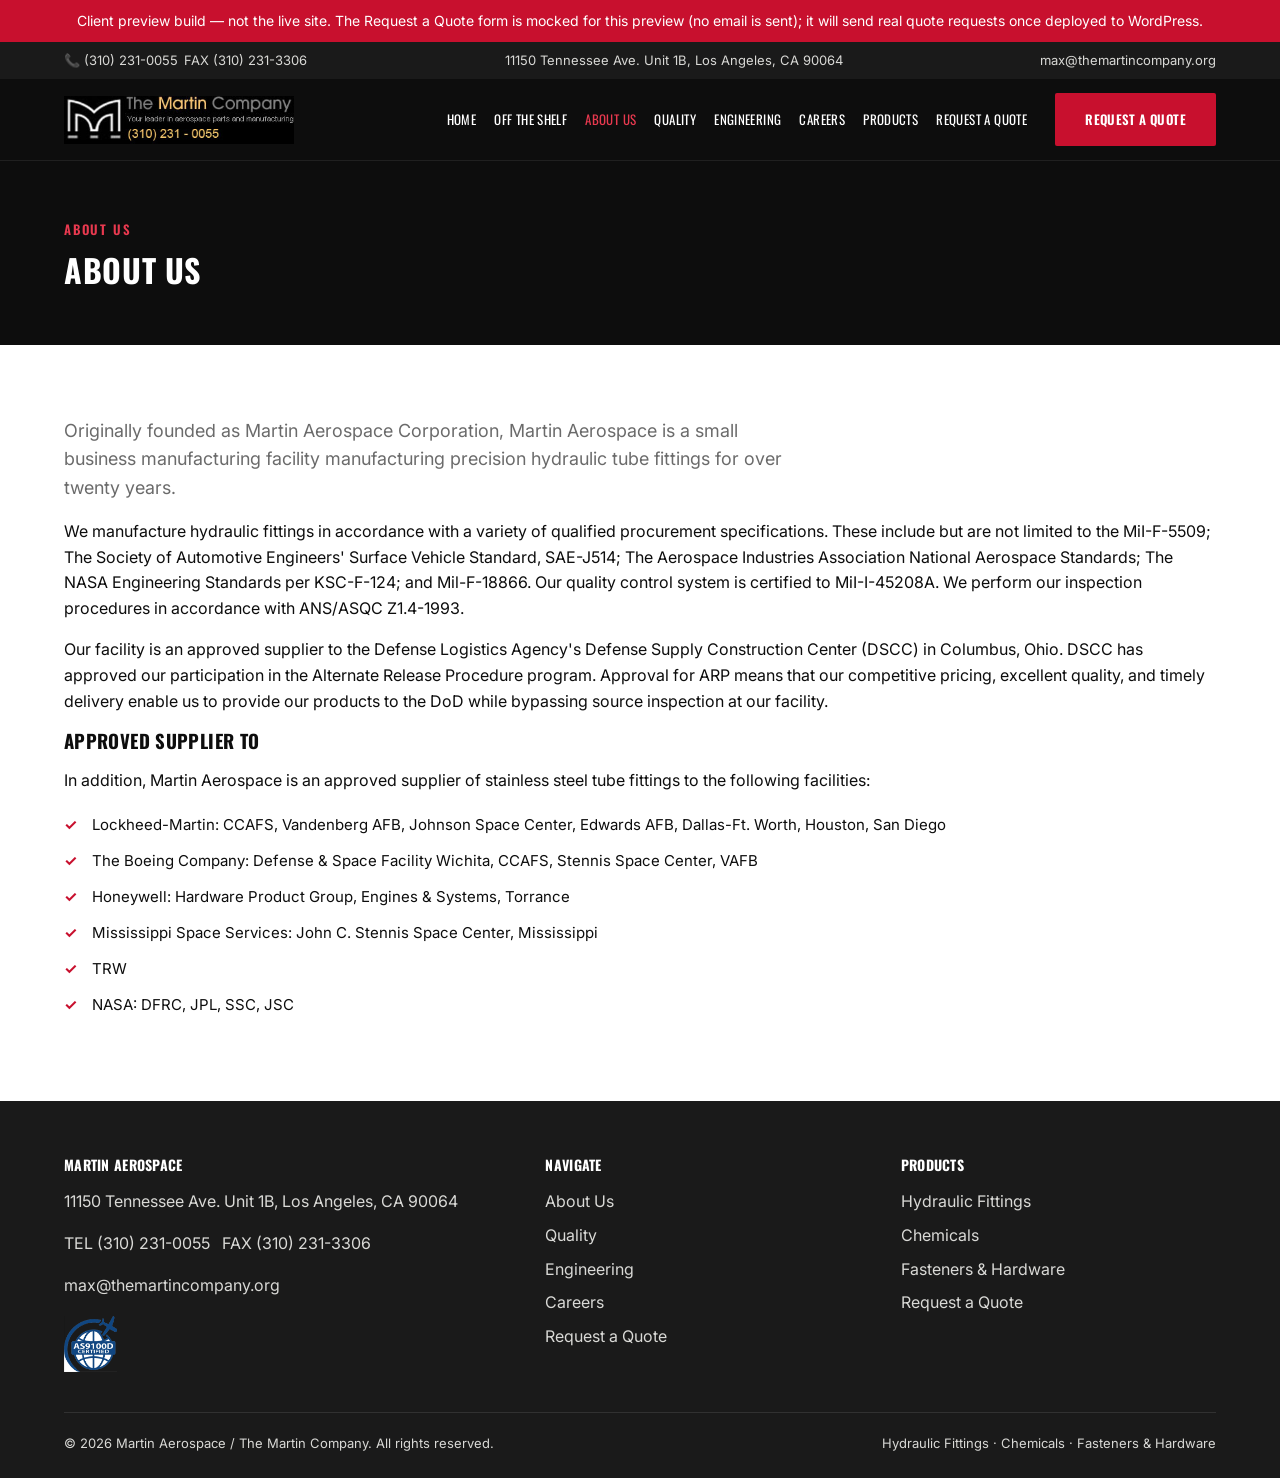
==== commit b5c89700: "Apply client feedback round 1: contact info, content/copy, stats, real product photos, AS9100D badge" ====
--- a/public/about-us/index.html
+++ b/public/about-us/index.html
@@ -63,10 +63,10 @@
 			<span>FAX (310) 231-3306</span>
 		</div>
 		<div class="utility-bar__item">
-			<span>11301 W. Olympic Blvd, Suite 801, Los Angeles, CA 90064</span>
+			<span>11150 Tennessee Ave. Unit 1B, Los Angeles, CA 90064</span>
 		</div>
 		<div class="utility-bar__item">
-			<a href="mailto:rfq@themartincompany.org">rfq@themartincompany.org</a>
+			<a href="mailto:max@themartincompany.org">max@themartincompany.org</a>
 		</div>
 	</div>
 </div>
@@ -80,20 +80,20 @@
 		<button class="nav-toggle" id="martin-nav-toggle" aria-expanded="false" aria-controls="martin-primary-nav">Menu</button>
 
 		<nav class="primary-nav" id="martin-primary-nav">
-			<ul id="menu-primary-menu" class=""><li id="menu-item-14" class="menu-item menu-item-type-post_type menu-item-object-page menu-item-home menu-item-14"><a href="/">Home</a></li>
-<li id="menu-item-15" class="menu-item menu-item-type-post_type menu-item-object-page menu-item-15"><a href="/off-the-shelf/">Off the Shelf</a></li>
-<li id="menu-item-16" class="menu-item menu-item-type-post_type menu-item-object-page current-menu-item page_item page-item-6 current_page_item menu-item-16"><a href="/about-us/" aria-current="page">About Us</a></li>
-<li id="menu-item-17" class="menu-item menu-item-type-post_type menu-item-object-page menu-item-17"><a href="/quality/">Quality</a></li>
-<li id="menu-item-18" class="menu-item menu-item-type-post_type menu-item-object-page menu-item-18"><a href="/engineering/">Engineering</a></li>
-<li id="menu-item-19" class="menu-item menu-item-type-post_type menu-item-object-page menu-item-19"><a href="/careers/">Careers</a></li>
-<li id="menu-item-20" class="menu-item menu-item-type-custom menu-item-object-custom menu-item-has-children menu-item-20"><a href="#">Products</a>
+			<ul id="menu-primary-menu" class=""><li id="menu-item-40" class="menu-item menu-item-type-post_type menu-item-object-page menu-item-home menu-item-40"><a href="/">Home</a></li>
+<li id="menu-item-41" class="menu-item menu-item-type-post_type menu-item-object-page menu-item-41"><a href="/off-the-shelf/">Off the Shelf</a></li>
+<li id="menu-item-42" class="menu-item menu-item-type-post_type menu-item-object-page current-menu-item page_item page-item-6 current_page_item menu-item-42"><a href="/about-us/" aria-current="page">About Us</a></li>
+<li id="menu-item-43" class="menu-item menu-item-type-post_type menu-item-object-page menu-item-43"><a href="/quality/">Quality</a></li>
+<li id="menu-item-44" class="menu-item menu-item-type-post_type menu-item-object-page menu-item-44"><a href="/engineering/">Engineering</a></li>
+<li id="menu-item-45" class="menu-item menu-item-type-post_type menu-item-object-page menu-item-45"><a href="/careers/">Careers</a></li>
+<li id="menu-item-46" class="menu-item menu-item-type-custom menu-item-object-custom menu-item-has-children menu-item-46"><a href="#">Products</a>
 <ul class="sub-menu">
-	<li id="menu-item-21" class="menu-item menu-item-type-post_type menu-item-object-page menu-item-21"><a href="/fittings/">Fittings</a></li>
-	<li id="menu-item-22" class="menu-item menu-item-type-post_type menu-item-object-page menu-item-22"><a href="/chemicals/">Chemicals</a></li>
-	<li id="menu-item-23" class="menu-item menu-item-type-post_type menu-item-object-page menu-item-23"><a href="/fasteners-hardware/">Fasteners &#038; Hardware</a></li>
+	<li id="menu-item-47" class="menu-item menu-item-type-post_type menu-item-object-page menu-item-47"><a href="/fittings/">Hydraulic Fittings</a></li>
+	<li id="menu-item-48" class="menu-item menu-item-type-post_type menu-item-object-page menu-item-48"><a href="/chemicals/">Chemicals</a></li>
+	<li id="menu-item-49" class="menu-item menu-item-type-post_type menu-item-object-page menu-item-49"><a href="/fasteners-hardware/">Fasteners &#038; Hardware</a></li>
 </ul>
 </li>
-<li id="menu-item-24" class="menu-item menu-item-type-post_type menu-item-object-page menu-item-24"><a href="/request-a-quote/">Request a Quote</a></li>
+<li id="menu-item-50" class="menu-item menu-item-type-post_type menu-item-object-page menu-item-50"><a href="/request-a-quote/">Request a Quote</a></li>
 </ul>			<a class="btn btn--primary nav-cta" href="/request-a-quote/">Request a Quote</a>
 		</nav>
 	</div>
@@ -107,7 +107,7 @@
 
 <section class="section">
 	<div class="container">
-		<p class="lead">Originally founded as Martin Aerospace Corporation, Martin Aerospace is a small business manufacturing facility manufacturing precision hydraulic tube fittings for over twenty-four years.</p>
+		<p class="lead">Originally founded as Martin Aerospace Corporation, Martin Aerospace is a small business manufacturing facility manufacturing precision hydraulic tube fittings for over twenty years.</p>
 
 		<p>We manufacture hydraulic fittings in accordance with a variety of qualified procurement specifications. These include but are not limited to the MiI-F-5509; The Society of Automotive Engineers' Surface Vehicle Standard, SAE-J514; The Aerospace Industries Association National Aerospace Standards; The NASA Engineering Standards per KSC-F-124; and Mil-F-18866. Our quality control system is certified to MiI-I-45208A. We perform our inspection procedures in accordance with ANS/ASQC Z1.4-1993.</p>
 
@@ -116,12 +116,12 @@
 		<h3>Approved Supplier To</h3>
 		<p>In addition, Martin Aerospace is an approved supplier of stainless steel tube fittings to the following facilities:</p>
 		<ul class="checklist">
-							<li>Lockheed-Martin — CCAFS, Vandenberg AFB, Johnson Space Center, Edwards AFB, Dallas-Ft. Worth, Houston, San Diego</li>
-							<li>The Boeing Company — Defense &amp; Space Facility Wichita, CCAFS, Stennis Space Center, VAFB</li>
-							<li>Honeywell — Hardware Product Group, Engines &amp; Systems, Torrance</li>
-							<li>Mississippi Space Services — John C. Stennis Space Center, Mississippi</li>
+							<li>Lockheed-Martin: CCAFS, Vandenberg AFB, Johnson Space Center, Edwards AFB, Dallas-Ft. Worth, Houston, San Diego</li>
+							<li>The Boeing Company: Defense &amp; Space Facility Wichita, CCAFS, Stennis Space Center, VAFB</li>
+							<li>Honeywell: Hardware Product Group, Engines &amp; Systems, Torrance</li>
+							<li>Mississippi Space Services: John C. Stennis Space Center, Mississippi</li>
 							<li>TRW</li>
-							<li>NASA — DFRC, JPL, SSC, JSC</li>
+							<li>NASA: DFRC, JPL, SSC, JSC</li>
 					</ul>
 	</div>
 </section>
@@ -130,22 +130,25 @@
 		<div class="footer-grid">
 			<div>
 				<h4>Martin Aerospace</h4>
-				<p>11301 W. Olympic Blvd, Suite 801, Los Angeles, CA 90064</p>
+				<p>11150 Tennessee Ave. Unit 1B, Los Angeles, CA 90064</p>
 				<p>TEL (310) 231-0055 &nbsp; FAX (310) 231-3306</p>
-				<p><a href="mailto:rfq@themartincompany.org">rfq@themartincompany.org</a></p>
+				<p><a href="mailto:max@themartincompany.org">max@themartincompany.org</a></p>
+				<div class="footer-cert">
+					<img src="/wp-content/themes/martin-aerospace/assets/images/as9100d-certified.png" alt="AS9100D Certified">
+				</div>
 			</div>
 			<div>
 				<h4>Navigate</h4>
-				<ul id="menu-footer-menu" class="footer-nav"><li id="menu-item-25" class="menu-item menu-item-type-post_type menu-item-object-page current-menu-item page_item page-item-6 current_page_item menu-item-25"><a href="/about-us/" aria-current="page">About Us</a></li>
-<li id="menu-item-26" class="menu-item menu-item-type-post_type menu-item-object-page menu-item-26"><a href="/quality/">Quality</a></li>
-<li id="menu-item-27" class="menu-item menu-item-type-post_type menu-item-object-page menu-item-27"><a href="/engineering/">Engineering</a></li>
-<li id="menu-item-28" class="menu-item menu-item-type-post_type menu-item-object-page menu-item-28"><a href="/careers/">Careers</a></li>
-<li id="menu-item-29" class="menu-item menu-item-type-post_type menu-item-object-page menu-item-29"><a href="/request-a-quote/">Request a Quote</a></li>
+				<ul id="menu-footer-menu" class="footer-nav"><li id="menu-item-51" class="menu-item menu-item-type-post_type menu-item-object-page current-menu-item page_item page-item-6 current_page_item menu-item-51"><a href="/about-us/" aria-current="page">About Us</a></li>
+<li id="menu-item-52" class="menu-item menu-item-type-post_type menu-item-object-page menu-item-52"><a href="/quality/">Quality</a></li>
+<li id="menu-item-53" class="menu-item menu-item-type-post_type menu-item-object-page menu-item-53"><a href="/engineering/">Engineering</a></li>
+<li id="menu-item-54" class="menu-item menu-item-type-post_type menu-item-object-page menu-item-54"><a href="/careers/">Careers</a></li>
+<li id="menu-item-55" class="menu-item menu-item-type-post_type menu-item-object-page menu-item-55"><a href="/request-a-quote/">Request a Quote</a></li>
 </ul>			</div>
 			<div>
 				<h4>Products</h4>
 				<ul class="footer-nav">
-					<li><a href="/fittings/">Fittings</a></li>
+					<li><a href="/fittings/">Hydraulic Fittings</a></li>
 					<li><a href="/chemicals/">Chemicals</a></li>
 					<li><a href="/fasteners-hardware/">Fasteners &amp; Hardware</a></li>
 					<li><a href="/request-a-quote/">Request a Quote</a></li>
@@ -154,7 +157,7 @@
 		</div>
 		<div class="footer-bottom">
 			<span>&copy; 2026 Martin Aerospace / The Martin Company. All rights reserved.</span>
-			<span>Aerospace Fittings · Chemicals · Fasteners &amp; Hardware</span>
+			<span>Hydraulic Fittings · Chemicals · Fasteners &amp; Hardware</span>
 		</div>
 	</div>
 </footer>
--- a/wp-content/themes/martin-aerospace/style.css
+++ b/wp-content/themes/martin-aerospace/style.css
@@ -157,14 +157,15 @@
 }
 .site-logo__text span { color: var(--color-red); }
 
-.primary-nav { display: flex; align-items: center; gap: 28px; }
-.primary-nav ul { display: flex; align-items: center; gap: 24px; list-style: none; }
+.primary-nav { display: flex; align-items: center; gap: 20px; }
+.primary-nav ul { display: flex; align-items: center; gap: 18px; list-style: none; }
 .primary-nav a {
   color: var(--color-white);
   font-family: var(--font-heading);
-  font-size: 14px;
-  letter-spacing: 0.04em;
-  text-transform: uppercase;
+  font-size: 13px;
+  letter-spacing: 0.03em;
+  text-transform: uppercase;
+  white-space: nowrap;
 }
 .primary-nav a:hover, .primary-nav .current-menu-item > a { color: var(--color-red-light); }
 .primary-nav .menu-item-has-children { position: relative; }
@@ -208,9 +209,12 @@
 .hero__content { max-width: 680px; }
 .hero h1 { font-size: 44px; margin-bottom: 20px; color: var(--color-white); }
 .hero__actions { display: flex; gap: 16px; margin-top: 28px; flex-wrap: wrap; }
+.hero__cert { display: flex; align-items: center; gap: 10px; margin-top: 28px; }
+.hero__cert img { height: 48px; width: auto; }
+.hero__cert span { font-family: var(--font-heading); font-size: 13px; letter-spacing: 0.05em; text-transform: uppercase; color: var(--color-grey-light); }
 .hero__stats {
   display: grid;
-  grid-template-columns: repeat(4, 1fr);
+  grid-template-columns: repeat(4, minmax(0, 1fr));
   gap: 24px;
   margin-top: 56px;
   padding-top: 32px;
@@ -232,7 +236,7 @@
 /* ---------- Product cards ---------- */
 .card-grid {
   display: grid;
-  grid-template-columns: repeat(3, 1fr);
+  grid-template-columns: repeat(3, minmax(0, 1fr));
   gap: 28px;
   margin-top: 40px;
 }
@@ -310,7 +314,7 @@
 /* ---------- Feature / why-us grid ---------- */
 .feature-grid {
   display: grid;
-  grid-template-columns: repeat(3, 1fr);
+  grid-template-columns: repeat(3, minmax(0, 1fr));
   gap: 32px;
   margin-top: 40px;
 }
@@ -334,7 +338,7 @@
 /* ---------- Process steps ---------- */
 .process-grid {
   display: grid;
-  grid-template-columns: repeat(4, 1fr);
+  grid-template-columns: repeat(4, minmax(0, 1fr));
   gap: 28px;
   margin-top: 40px;
 }
@@ -359,7 +363,7 @@
   letter-spacing: 0.05em;
   text-transform: uppercase;
 }
-.stat-row { display: grid; grid-template-columns: repeat(4, 1fr); gap: 24px; margin-top: 24px; }
+.stat-row { display: grid; grid-template-columns: repeat(4, minmax(0, 1fr)); gap: 24px; margin-top: 24px; }
 
 /* ---------- Trust-signal band ---------- */
 .trust-list { display: flex; flex-wrap: wrap; gap: 10px; margin-top: 20px; }
@@ -401,7 +405,7 @@
 
 .category-grid {
   display: grid;
-  grid-template-columns: repeat(3, 1fr);
+  grid-template-columns: repeat(3, minmax(0, 1fr));
   gap: 28px;
   margin-top: 32px;
 }
@@ -424,10 +428,9 @@
 
 .manufacturer-grid {
   display: grid;
-  grid-template-columns: repeat(4, 1fr);
+  grid-template-columns: repeat(4, minmax(0, 1fr));
   gap: 8px 24px;
   margin-top: 24px;
-  column-count: 4;
 }
 .manufacturer-grid li {
   font-size: 14px;
@@ -490,6 +493,8 @@
 /* ---------- Footer ---------- */
 .site-footer { background: var(--color-charcoal); color: var(--color-grey-light); padding: 56px 0 24px; }
 .footer-grid { display: grid; grid-template-columns: 1.4fr 1fr 1fr; gap: 40px; }
+.footer-cert { margin-top: 18px; }
+.footer-cert img { height: 56px; width: auto; }
 .site-footer h4 { color: var(--color-white); font-size: 14px; margin-bottom: 16px; }
 .site-footer a { color: var(--color-grey-light); }
 .site-footer a:hover { color: var(--color-red-light); }
@@ -512,13 +517,15 @@
 
 /* ---------- Responsive ---------- */
 @media (max-width: 900px) {
-  .card-grid, .feature-grid, .category-grid { grid-template-columns: repeat(2, 1fr); }
-  .process-grid, .hero__stats, .stat-row { grid-template-columns: repeat(2, 1fr); }
+  .card-grid, .feature-grid, .category-grid { grid-template-columns: repeat(2, minmax(0, 1fr)); }
+  .process-grid, .hero__stats, .stat-row { grid-template-columns: repeat(2, minmax(0, 1fr)); }
   .split, .rfq-layout { grid-template-columns: 1fr; }
   .footer-grid { grid-template-columns: 1fr; gap: 24px; }
-  .manufacturer-grid { column-count: 2; }
-}
-@media (max-width: 768px) {
+  .manufacturer-grid { grid-template-columns: repeat(2, minmax(0, 1fr)); }
+}
+/* Nav collapses to a hamburger well before the tablet range, since the
+   full menu (7 items + CTA) has no room to breathe below ~1200px. */
+@media (max-width: 1200px) {
   .primary-nav { position: fixed; top: 76px; left: 0; right: 0; bottom: 0; background: var(--color-black); flex-direction: column; align-items: flex-start; padding: 24px; display: none; overflow-y: auto; }
   .primary-nav.is-open { display: flex; }
   .primary-nav ul { flex-direction: column; align-items: flex-start; gap: 4px; width: 100%; }
@@ -526,8 +533,16 @@
   .primary-nav a { padding: 10px 0; display: block; }
   .nav-toggle { display: block; }
   .nav-cta { margin: 16px 0 0; }
+}
+@media (max-width: 768px) {
   .hero h1 { font-size: 30px; }
   .card-grid, .feature-grid, .category-grid, .process-grid, .hero__stats, .stat-row { grid-template-columns: 1fr; }
-  .manufacturer-grid { column-count: 1; }
+  .manufacturer-grid { grid-template-columns: 1fr; }
   .utility-bar .container { justify-content: center; text-align: center; }
 }
+@media (max-width: 400px) {
+  .hero h1 { font-size: 26px; }
+  .section { padding: 48px 0; }
+  .hero { padding: 72px 0 48px; }
+  .hero__actions .btn { flex: 1 1 auto; text-align: center; }
+}
